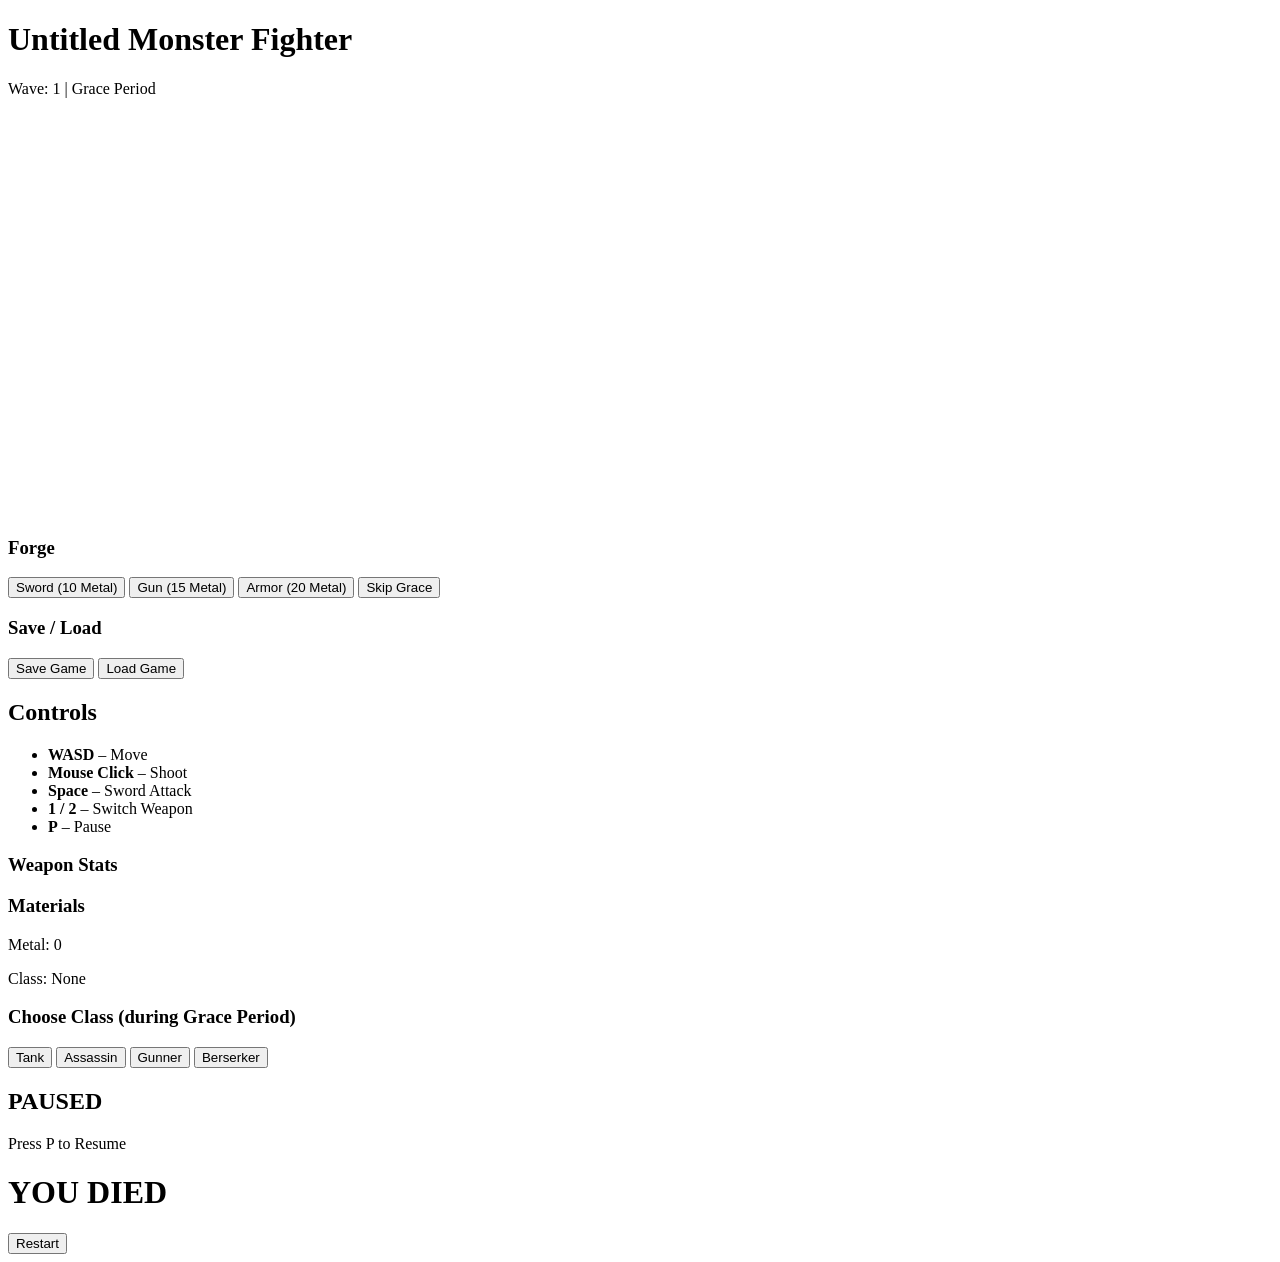
==== index.html @ 1bd2b9fb "Update index.html" ====
<!DOCTYPE html>
<html>
<head>
    <title>Untitled Monster Fighter</title>
    <link rel="stylesheet" href="style.css">
</head>
<body>

<div id="container">
    <div id="left">
        <h1>Untitled Monster Fighter</h1>
        <p id="info">Wave: 1 | Grace Period</p>

        <div id="healthBar">
            <div id="healthFill"></div>
        </div>

        <canvas id="game" width="600" height="400"></canvas>

        <div id="forge">
            <h3>Forge</h3>
            <button onclick="forgeSword()">Sword (10 Metal)</button>
            <button onclick="forgeGun()">Gun (15 Metal)</button>
            <button onclick="forgeArmor()">Armor (20 Metal)</button>
            <button onclick="skipGrace()">Skip Grace</button>
            <h3>Save / Load</h3>
<button onclick="exportSave()">Save Game</button>
<button onclick="importSave()">Load Game</button>
        </div>
    </div>

    <div id="controls">
        <h2>Controls</h2>
        <ul>
            <li><b>WASD</b> – Move</li>
            <li><b>Mouse Click</b> – Shoot</li>
            <li><b>Space</b> – Sword Attack</li>
            <li><b>1 / 2</b> – Switch Weapon</li>
            <li><b>P</b> – Pause</li>
        </ul>

        <h3>Weapon Stats</h3>
        <p id="weaponStats"></p>

        <h3>Materials</h3>
        <p>Metal: <span id="metal">0</span></p>
        <p>Class: <span id="playerClass">None</span></p>

        <div id="classMenu">
            <h3>Choose Class (during Grace Period)</h3>
            <button onclick="chooseClass('tank')">Tank</button>
            <button onclick="chooseClass('assassin')">Assassin</button>
            <button onclick="chooseClass('gunner')">Gunner</button>
            <button onclick="chooseClass('berserker')">Berserker</button>
        </div>
    </div>
</div>

<div id="pauseMenu">
    <h2>PAUSED</h2>
    <p>Press P to Resume</p>
</div>

<div id="deathScreen">
    <h1>YOU DIED</h1>
    <button onclick="restartGame()">Restart</button>
</div>

<script src="script.js"></script>
</body>
</html>
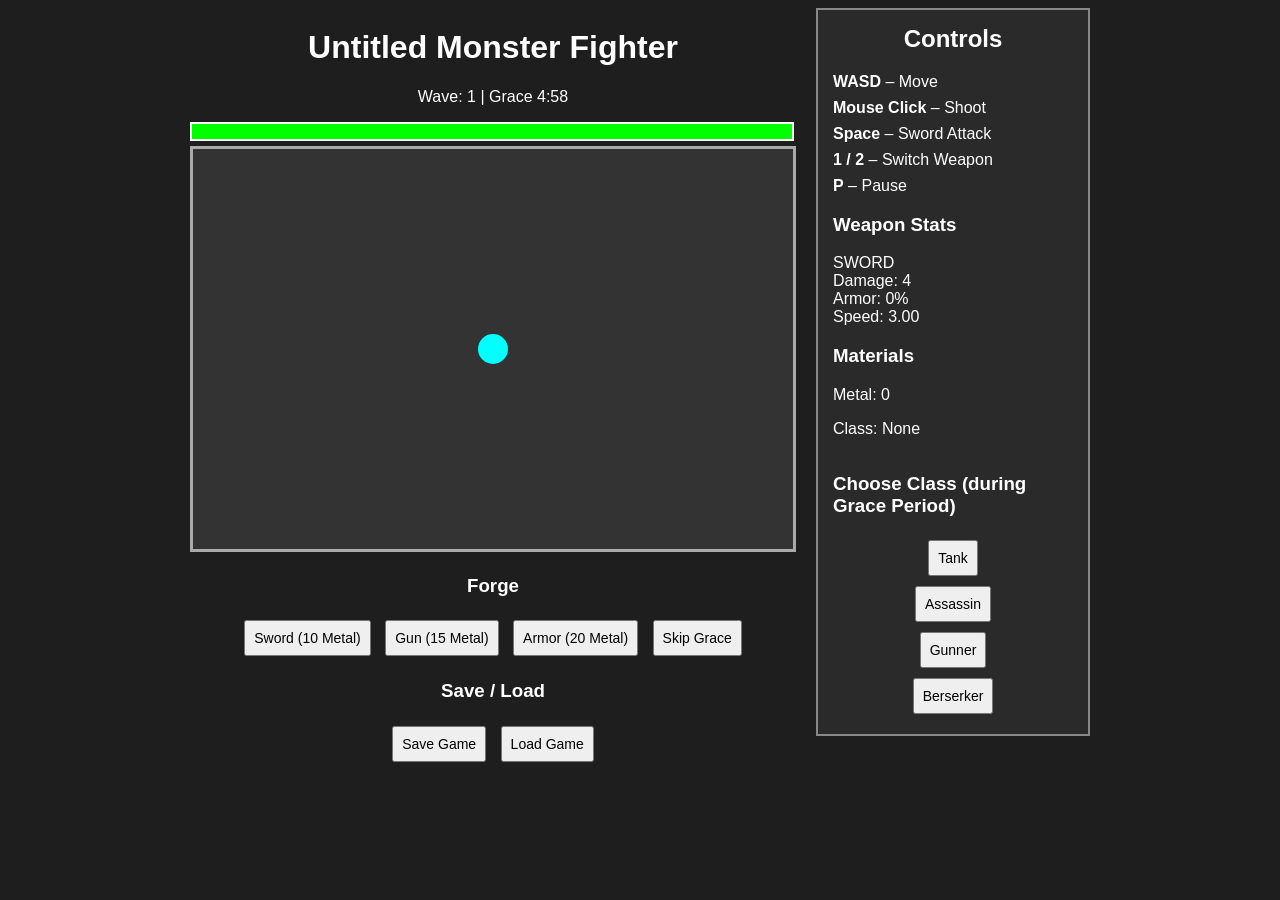
==== commit 5ea1206f: "Update index.html" ====
--- a/index.html
+++ b/index.html
@@ -1,6 +1,10 @@
 <!DOCTYPE html>
 <html>
 <head>
+    <link rel="apple-touch-icon" sizes="180x180" href="/apple-touch-icon.png">
+<link rel="icon" type="image/png" sizes="32x32" href="/favicon-32x32.png">
+<link rel="icon" type="image/png" sizes="16x16" href="/favicon-16x16.png">
+<link rel="manifest" href="/site.webmanifest">
     <title>Untitled Monster Fighter</title>
     <link rel="stylesheet" href="style.css">
 </head>
@@ -69,3 +73,4 @@
 <script src="script.js"></script>
 </body>
 </html>
+
--- a/style.css
+++ b/style.css
@@ -0,0 +1,86 @@
+body {
+    background-color: #1e1e1e;
+    color: white;
+    font-family: Arial;
+}
+
+#container {
+    display: flex;
+    justify-content: center;
+    align-items: flex-start;
+}
+
+#left {
+    text-align: center;
+}
+
+canvas {
+    background-color: #333;
+    border: 3px solid #aaa;
+}
+
+#forge, #classMenu {
+    margin-top: 10px;
+}
+
+button {
+    padding: 8px;
+    margin: 5px;
+    font-size: 14px;
+}
+
+#controls {
+    margin-left: 20px;
+    background-color: #2a2a2a;
+    border: 2px solid #888;
+    padding: 15px;
+    width: 240px;
+}
+
+#controls h2 {
+    margin-top: 0;
+    text-align: center;
+}
+
+#controls ul {
+    list-style: none;
+    padding-left: 0;
+}
+
+#controls li {
+    margin-bottom: 8px;
+}
+
+#healthBar {
+    width: 600px;
+    height: 15px;
+    border: 2px solid white;
+    margin-bottom: 5px;
+}
+
+#healthFill {
+    height: 100%;
+    background-color: lime;
+    width: 100%;
+}
+
+#pauseMenu, #deathScreen {
+    position: fixed;
+    top: 0;
+    left: 0;
+    width: 100%;
+    height: 100%;
+    background: rgba(0,0,0,0.9);
+    color: white;
+    display: none;
+    align-items: center;
+    justify-content: center;
+    flex-direction: column;
+    font-size: 30px;
+}
+
+#classMenu {
+    display: flex;
+    flex-direction: column;
+    align-items: center;
+}
